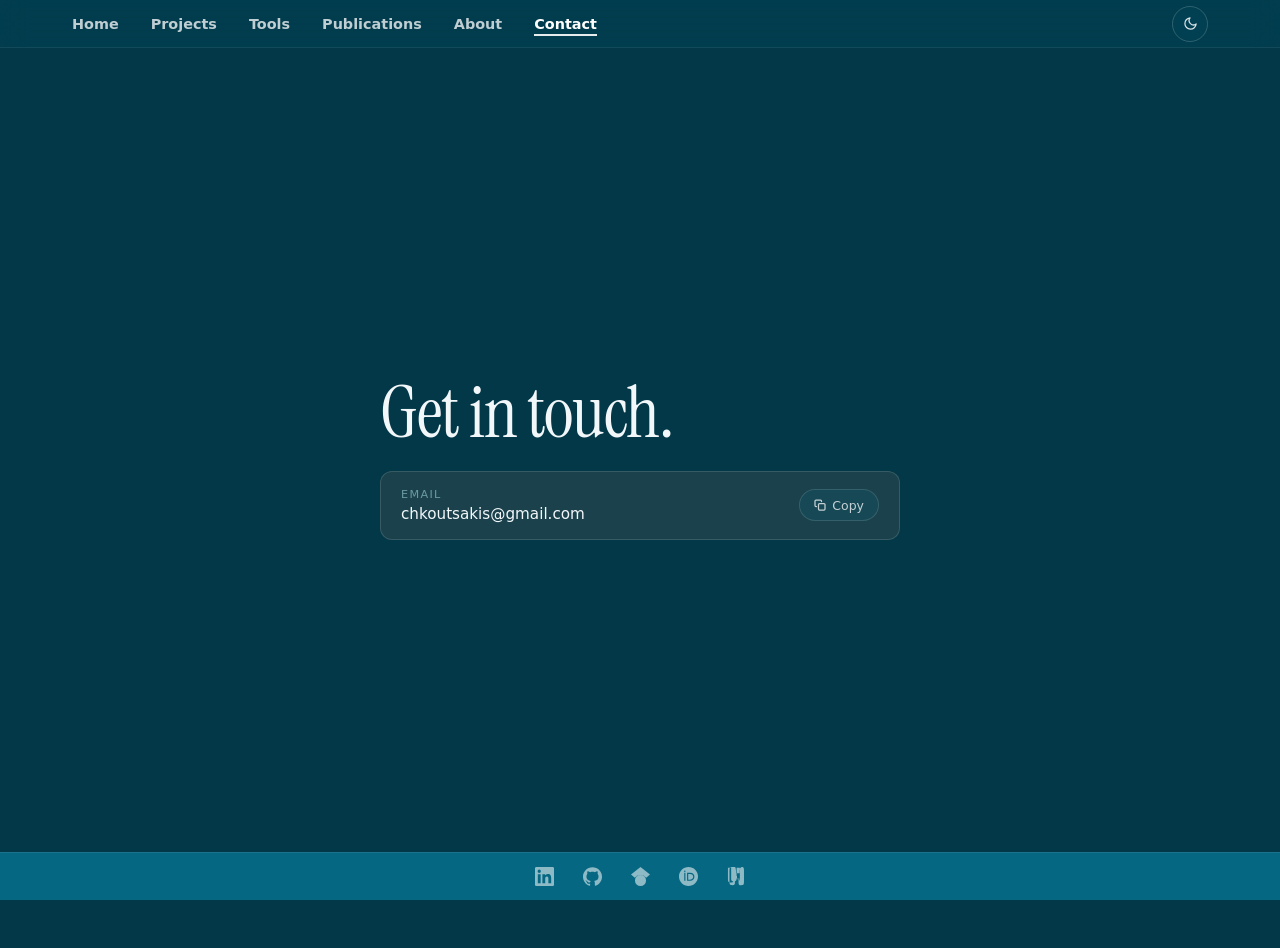
==== contact.html @ a2f05285 "Create contact.html" ====
<!DOCTYPE html>
<html lang="en">
<head>
  <meta charset="UTF-8" />
  <meta name="viewport" content="width=device-width, initial-scale=1.0" />
  <title>Contact — [Your Name]</title>
  <meta name="description" content="Get in touch." />
 
  <!-- Flash prevention -->
  <script>
    (function () {
      try {
        var t = localStorage.getItem('theme');
        if (t) document.documentElement.setAttribute('data-theme', t);
      } catch (e) {}
    })();
  </script>
 
  <link rel="preconnect" href="https://fonts.googleapis.com" />
  <link rel="preconnect" href="https://fonts.gstatic.com" crossorigin />
  <link href="https://fonts.googleapis.com/css2?family=Instrument+Serif:ital@0;1&display=swap" rel="stylesheet" />
  <link rel="stylesheet" href="style.css" />
 
  <style>
    /* ── Contact page-specific styles ── */
    .contact-main {
      flex: 1;
      display: flex;
      align-items: center;
      justify-content: center;
      padding: calc(var(--bar) + 5rem) 2rem calc(var(--bar) + env(safe-area-inset-bottom) + 4rem);
      min-height: 100dvh;
    }
 
    .contact-wrap {
      max-width: 520px;
      width: 100%;
    }
 
    .contact-heading {
      font-size: clamp(3rem, 7vw, 4.5rem);
      margin-top: 0.75rem;
      margin-bottom: 1.25rem;
    }
 
    .contact-tagline {
      font-size: 1.05rem;
      color: var(--text-2);
      line-height: 1.7;
      max-width: 38ch;
      margin-bottom: 2.75rem;
    }
 
    /* Email block */
    .email-block {
      display: flex;
      align-items: center;
      gap: 1rem;
      padding: 1rem 1.25rem;
      border: 1px solid var(--line-strong);
      border-radius: var(--radius-xl);
      background: var(--glass);
      backdrop-filter: blur(8px);
      -webkit-backdrop-filter: blur(8px);
      margin-bottom: 0.75rem;
      transition: border-color 0.2s;
    }
    .email-block:hover { border-color: rgba(5,103,130,0.5); }
 
    .email-text { flex: 1; min-width: 0; }
    .email-label {
      font-family: var(--font-sans);
      font-size: 0.7rem;
      letter-spacing: 0.12em;
      text-transform: uppercase;
      color: var(--text-3);
      margin-bottom: 0.2rem;
    }
    .email-address {
      font-family: var(--font-sans);
      font-size: 0.95rem;
      color: var(--fg);
      overflow: hidden;
      text-overflow: ellipsis;
      white-space: nowrap;
    }
 
    .copy-btn {
      flex-shrink: 0;
      display: inline-flex;
      align-items: center;
      gap: 0.4rem;
      height: 2rem;
      padding: 0 0.875rem;
      border-radius: 9999px;
      border: 1px solid var(--line-strong);
      background: rgba(5,103,130,0.18);
      color: rgba(255,255,255,0.75);
      font-family: var(--font-sans);
      font-size: 0.78rem;
      font-weight: 500;
      cursor: pointer;
      transition: background 0.2s, border-color 0.2s, color 0.2s, transform 0.15s;
      white-space: nowrap;
    }
    .copy-btn:hover {
      background: rgba(5,103,130,0.45);
      border-color: rgba(255,255,255,0.35);
      color: #fff;
    }
    .copy-btn:active { transform: scale(0.95); }
    .copy-btn.copied {
      background: rgba(34,197,94,0.18);
      border-color: rgba(34,197,94,0.45);
      color: #4ade80;
    }
    [data-theme="light"] .copy-btn {
      background: rgba(255,255,255,0.55);
      border-color: rgba(5,103,130,0.25);
      color: rgba(13,36,40,0.8);
    }
    [data-theme="light"] .copy-btn:hover {
      background: rgba(255,255,255,0.85);
      border-color: rgba(5,103,130,0.5);
      color: #0d2428;
    }
    [data-theme="light"] .copy-btn.copied {
      background: rgba(34,197,94,0.1);
      border-color: rgba(34,197,94,0.4);
      color: #16a34a;
    }
 
    .contact-note {
      margin-top: 2rem;
      font-size: 0.82rem;
      color: var(--text-3);
      font-style: italic;
    }
 
    /* Fade-up animation */
    .fade-up {
      opacity: 0;
      transform: translateY(14px);
      transition: opacity 0.5s var(--ease-out), transform 0.5s var(--ease-out);
    }
    .fade-up.visible { opacity: 1; transform: translateY(0); }
    .fade-up:nth-child(1) { transition-delay: 0.05s; }
    .fade-up:nth-child(2) { transition-delay: 0.12s; }
    .fade-up:nth-child(3) { transition-delay: 0.19s; }
    .fade-up:nth-child(4) { transition-delay: 0.26s; }
    .fade-up:nth-child(5) { transition-delay: 0.33s; }
    .fade-up:nth-child(6) { transition-delay: 0.4s; }
 
    @media (max-width: 540px) {
      .contact-main { padding: calc(var(--bar) + 3.5rem) 1.25rem calc(var(--bar) + env(safe-area-inset-bottom) + 3rem); }
    }
  </style>
</head>
<body>
 
  <!-- ── NAV ── -->
  <nav class="navbar" role="navigation" aria-label="Main navigation">
    <div class="navbar-inner">
      <button class="menu-btn nav-pill" id="menu-btn" aria-label="Open menu" aria-expanded="false" aria-controls="mobile-menu">
        <span class="bar"></span>
        <span class="bar"></span>
        <span class="bar"></span>
      </button>
 
      <ul class="navbar-links" role="list">
        <li><a href="index.html">Home</a></li>
        <li><a href="index.html#projects">Projects</a></li>
        <li><a href="index.html#tools">Tools</a></li>
        <li><a href="index.html#publications">Publications</a></li>
        <li><a href="about.html">About</a></li>
        <li><a href="contact.html" class="active">Contact</a></li>
      </ul>
 
      <div class="nav-controls">
        <button class="theme-btn nav-pill" id="theme-btn" aria-label="Toggle theme">
          <span class="theme-icon-wrap" aria-hidden="true">
            <svg class="icon-moon" width="15" height="15" viewBox="0 0 24 24" fill="none" stroke="currentColor" stroke-width="2" stroke-linecap="round" stroke-linejoin="round"><path d="M21 12.79A9 9 0 1 1 11.21 3 7 7 0 0 0 21 12.79z"/></svg>
            <svg class="icon-sun" width="15" height="15" viewBox="0 0 24 24" fill="none" stroke="currentColor" stroke-width="2" stroke-linecap="round" stroke-linejoin="round"><circle cx="12" cy="12" r="5"/><line x1="12" y1="1" x2="12" y2="3"/><line x1="12" y1="21" x2="12" y2="23"/><line x1="4.22" y1="4.22" x2="5.64" y2="5.64"/><line x1="18.36" y1="18.36" x2="19.78" y2="19.78"/><line x1="1" y1="12" x2="3" y2="12"/><line x1="21" y1="12" x2="23" y2="12"/><line x1="4.22" y1="19.78" x2="5.64" y2="18.36"/><line x1="18.36" y1="5.64" x2="19.78" y2="4.22"/></svg>
          </span>
        </button>
      </div>
    </div>
  </nav>
 
  <!-- ── MOBILE DRAWER ── -->
  <div class="mobile-menu" id="mobile-menu" role="dialog" aria-modal="true">
    <a href="index.html">Home</a>
    <a href="index.html#projects">Projects</a>
    <a href="index.html#tools">Tools</a>
    <a href="index.html#publications">Publications</a>
    <a href="about.html">About</a>
    <a href="contact.html" class="active">Contact</a>
  </div>
 
  <!-- ── MAIN ── -->
  <main class="contact-main">
    <div class="contact-wrap">
 
         <h1 class="display-serif contact-heading fade-up">Get in touch.</h1>
 
  
      <!-- Email -->
      <div class="email-block fade-up">
        <div class="email-text">
          <p class="email-label">Email</p>
          <p class="email-address" id="email-display">—</p>
        </div>
        <button class="copy-btn" id="copy-btn" aria-label="Copy email address">
          <svg width="12" height="12" viewBox="0 0 24 24" fill="none" stroke="currentColor" stroke-width="2.5" stroke-linecap="round" stroke-linejoin="round" aria-hidden="true"><rect x="9" y="9" width="13" height="13" rx="2"/><path d="M5 15H4a2 2 0 0 1-2-2V4a2 2 0 0 1 2-2h9a2 2 0 0 1 2 2v1"/></svg>
          <span id="copy-label">Copy</span>
        </button>
      </div>
 
    </div>
  </main>
 
  <!-- ── FOOTER ── -->
  <footer class="footer" role="contentinfo">
    <div class="footer-inner">
      <!-- LinkedIn -->
      <a class="footer-icon" href="https://linkedin.com/in/ckoutsakis" target="_blank" rel="noopener noreferrer" aria-label="LinkedIn">
        <svg viewBox="0 0 24 24" fill="currentColor"><path d="M20.447 20.452h-3.554v-5.569c0-1.328-.027-3.037-1.852-3.037-1.853 0-2.136 1.445-2.136 2.939v5.667H9.351V9h3.414v1.561h.046c.477-.9 1.637-1.85 3.37-1.85 3.601 0 4.267 2.37 4.267 5.455v6.286zM5.337 7.433a2.062 2.062 0 0 1-2.063-2.065 2.064 2.064 0 1 1 2.063 2.065zm1.782 13.019H3.555V9h3.564v11.452zM22.225 0H1.771C.792 0 0 .774 0 1.729v20.542C0 23.227.792 24 1.771 24h20.451C23.2 24 24 23.227 24 22.271V1.729C24 .774 23.2 0 22.222 0h.003z"/></svg>
      </a>
      <!-- GitHub -->
      <a class="footer-icon" href="https://github.com/ck-bio" target="_blank" rel="noopener noreferrer" aria-label="GitHub">
        <svg viewBox="0 0 24 24" fill="currentColor"><path d="M12 .297c-6.63 0-12 5.373-12 12 0 5.303 3.438 9.8 8.205 11.385.6.113.82-.258.82-.577 0-.285-.01-1.04-.015-2.04-3.338.724-4.042-1.61-4.042-1.61-.546-1.387-1.333-1.756-1.333-1.756-1.089-.745.084-.729.084-.729 1.205.084 1.838 1.236 1.838 1.236 1.07 1.835 2.809 1.305 3.495.998.108-.776.417-1.305.76-1.605-2.665-.3-5.466-1.332-5.466-5.93 0-1.31.465-2.38 1.235-3.22-.135-.303-.54-1.523.105-3.176 0 0 1.005-.322 3.3 1.23.96-.267 1.98-.399 3-.405 1.02.006 2.04.138 3 .405 2.28-1.552 3.285-1.23 3.285-1.23.645 1.653.24 2.873.12 3.176.765.84 1.23 1.91 1.23 3.22 0 4.61-2.805 5.625-5.475 5.92.42.36.81 1.096.81 2.22 0 1.606-.015 2.896-.015 3.286 0 .315.21.69.825.57C20.565 22.092 24 17.592 24 12.297c0-6.627-5.373-12-12-12"/></svg>
      </a>
      <!-- Google Scholar -->
      <a class="footer-icon" href="https://scholar.google.com/citations?user=hE_3P08AAAAJ" target="_blank" rel="noopener noreferrer" aria-label="Google Scholar">
        <svg viewBox="0 0 24 24" fill="currentColor"><path d="M12 24a7 7 0 1 1 0-14 7 7 0 0 1 0 14zm0-24L0 9.5l4.838 3.94A8 8 0 0 1 12 10a8 8 0 0 1 7.162 3.44L24 9.5z"/></svg>
      </a>
      <!-- ORCID -->
      <a class="footer-icon" href="https://orcid.org/0000-0001-8705-7867" target="_blank" rel="noopener noreferrer" aria-label="ORCID">
        <svg viewBox="0 0 24 24" fill="currentColor"><path d="M12 0C5.372 0 0 5.372 0 12s5.372 12 12 12 12-5.372 12-12S18.628 0 12 0zM7.369 4.378c.525 0 .947.431.947.947s-.422.947-.947.947a.95.95 0 0 1-.947-.947c0-.525.422-.947.947-.947zm-.722 3.038h1.444v10.041H6.647V7.416zm3.562 0h3.9c3.712 0 5.344 2.653 5.344 5.025 0 2.578-2.016 5.016-5.325 5.016h-3.919V7.416zm1.444 1.303v7.444h2.297c3.272 0 4.022-2.484 4.022-3.722 0-2.016-1.284-3.722-4.097-3.722h-2.222z"/></svg>
      </a>
      <!-- ResearchGate -->
      <a class="footer-icon" href="https://www.researchgate.net/profile/Christos_Koutsakis" target="_blank" rel="noopener noreferrer" aria-label="ResearchGate">
        <svg viewBox="0 0 24 24" fill="currentColor"><path d="M19.586 0c-.818 0-1.508.19-2.073.565-.563.377-.97.936-1.213 1.68a12.1 12.1 0 0 0-.368 3.13v2.494h-4.562v-2.57c0-1.502-.13-2.637-.393-3.403C10.708.573 10.25.194 9.65.065 9.05-.065 8.267 0 7.3 0 6.377 0 5.596.072 4.957.218c-.638.146-1.098.52-1.38 1.122-.283.6-.424 1.57-.424 2.913v14.588c0 1.322.14 2.27.424 2.844.283.573.742.944 1.38 1.113.637.168 1.418.222 2.343.16.926-.06 1.61-.31 2.054-.752.443-.44.67-1.124.67-2.052v-5.623h4.562v5.697c0 .928.224 1.613.666 2.054.443.44 1.128.69 2.054.752.926.06 1.707.007 2.343-.16.637-.17 1.097-.54 1.38-1.113.283-.573.424-1.52.424-2.844V4.253c0-1.343-.14-2.313-.424-2.913C20.682.538 20.222.164 19.586 0zm-4.24 14.16c-.926.06-1.61.31-2.054.752-.443.44-.666 1.124-.666 2.052v-5.697h-4.562v5.623c0 .928-.227 1.613-.67 2.052-.444.443-1.128.693-2.054.752-.926.06-1.706.008-2.343-.16-.638-.17-1.097-.54-1.38-1.113C1.33 17.847 1.19 16.9 1.19 15.578V.99h4.08v14.234c0 .928.224 1.613.666 2.054.443.44 1.128.69 2.054.752.926.06 1.707.007 2.343-.16.637-.17 1.097-.54 1.38-1.113.283-.573.424-1.52.424-2.844V.99h4.08v14.234c0 .928-.224 1.613-.666 2.054z"/></svg>
        </a>
    </div>
  </footer>
 
  <!-- scroll-to-top (not visible on a short page but keeps parity with index.html) -->
  <button class="scroll-top" id="scroll-to-top" aria-label="Back to top">
    <svg width="16" height="16" viewBox="0 0 24 24" fill="none" stroke="currentColor" stroke-width="2.5" stroke-linecap="round" stroke-linejoin="round"><polyline points="18 15 12 9 6 15"/></svg>
  </button>
 
  <script src="main.js"></script>
  <script>
    /* ── Email obfuscation + copy ──
       ROT13-encoded parts, assembled at runtime. Crawlers get nothing useful.
       To encode your own address: https://rot13.com
       Replace the three _r values below with ROT13 of each part of your email.
       Example: 'dave.smith' → 'qnir.fzvgu', 'gmail' → 'tznvy', 'com' → 'pbz'        */
    const _rot = s => s.replace(/[a-zA-Z]/g, c =>
      String.fromCharCode(c.charCodeAt(0) + (c.toLowerCase() < 'n' ? 13 : -13)));
    const _u = 'puxbhgfnxvf'; 
    const _d = 'tznvy';      
    const _t = 'pbz';        
    const email = `${_rot(_u)}@${_rot(_d)}.${_rot(_t)}`;
    document.getElementById('email-display').textContent = email;
 
    const copyBtn   = document.getElementById('copy-btn');
    const copyLabel = document.getElementById('copy-label');
    copyBtn.addEventListener('click', async () => {
      try {
        await navigator.clipboard.writeText(email);
      } catch {
        const ta = document.createElement('textarea');
        ta.value = email; ta.style.cssText = 'position:fixed;opacity:0';
        document.body.appendChild(ta); ta.select();
        document.execCommand('copy'); document.body.removeChild(ta);
      }
      copyBtn.classList.add('copied');
      copyLabel.textContent = 'Copied!';
      setTimeout(() => { copyBtn.classList.remove('copied'); copyLabel.textContent = 'Copy'; }, 2000);
    });
 
    /* ── Fade-up observer ── */
    const observer = new IntersectionObserver(entries => {
      entries.forEach(e => { if (e.isIntersecting) { e.target.classList.add('visible'); observer.unobserve(e.target); } });
    }, { threshold: 0.1, rootMargin: '0px 0px -20px 0px' });
    document.querySelectorAll('.fade-up').forEach(el => observer.observe(el));
  </script>
</body>
</html>
---- style.css ----
/* ── DARK THEME (default) ── */
:root, [data-theme="dark"] {
  --font-serif: 'Instrument Serif', 'Newsreader', Georgia, serif;
  --font-mono:  'JetBrains Mono', monospace;
  --font-sans:  'Inter', system-ui, sans-serif;
  --bg:          #023847;
  --surface:     #0e4352;
  --brand:       #056782;
  --accent:      #056782;
  --text-2:      #a8c8d0;
  --text-3:      #6a9aa4;
  --fg:          #f2f7fa;
  --line:        rgba(140,168,172,0.15);
  --line-strong: rgba(140,168,172,0.25);
  --glass:       rgba(45,74,80,0.6);
  --hero-overlay-h: rgba(25,43,47,0.95);
  --hero-overlay-m: rgba(25,43,47,0.7);
  --hero-overlay-t: rgba(25,43,47,0.2);
  --hero-overlay-mob-t: rgba(25,43,47,0.88);
  --hero-overlay-mob-m: rgba(25,43,47,0.55);
  --outline-hover-bg: rgba(45,74,80,0.9);
  --radius-md:  0.375rem;
  --radius-xl:  0.75rem;
  --radius-3xl: 1.5rem;
  --ease-out:   cubic-bezier(0, 0, 0.2, 1);
  --max-w:      1200px;
  --bar:        3rem;
}

/* ── LIGHT THEME ── */
[data-theme="light"] {
  --bg:          #f0f7f9;
  --surface:     #dceef2;
  --text-2:      #2d5a62;
  --text-3:      #4a8090;
  --fg:          #0d2428;
  --line:        rgba(5,103,130,0.12);
  --line-strong: rgba(5,103,130,0.22);
  --glass:       rgba(220,238,242,0.7);
  --hero-overlay-h: rgba(240,247,249,0.92);
  --hero-overlay-m: rgba(240,247,249,0.65);
  --hero-overlay-t: rgba(240,247,249,0.15);
  --hero-overlay-mob-t: rgba(240,247,249,0.88);
  --hero-overlay-mob-m: rgba(240,247,249,0.55);
  --outline-hover-bg: rgba(220,238,242,0.9);
}

*, *::before, *::after { box-sizing: border-box; margin: 0; padding: 0; border: 0; }
html { font-size: 16px; -webkit-font-smoothing: antialiased; scroll-behavior: smooth; }
body {
  font-family: var(--font-sans); font-weight: 400;
  background: var(--bg); color: var(--fg);
  min-height: 100vh; display: flex; flex-direction: column;
  padding-bottom: calc(var(--bar) + env(safe-area-inset-bottom));
  transition: background 0.3s, color 0.3s;
}
a { color: inherit; text-decoration: none; }
img { display: block; max-width: 100%; height: auto; }
ul { list-style: none; }

.display-serif { font-family: var(--font-serif); font-optical-sizing: auto; letter-spacing: -0.02em; font-weight: 400; line-height: 1.04; }
.display-serif em { color: var(--accent); font-style: italic; }

.eyebrow { font-family: var(--font-sans); letter-spacing: 0.22em; text-transform: uppercase; color: var(--brand); font-size: 11px; font-weight: 600; }

/* ── NAV ── */
.navbar {
  position: fixed; top: 0; left: 0; right: 0; z-index: 50;
  height: var(--bar);
  background: rgba(5,103,130,0.12);
  backdrop-filter: blur(12px); -webkit-backdrop-filter: blur(12px);
  border-bottom: 1px solid rgba(255,255,255,0.07);
  transition: background 0.3s;
}
[data-theme="light"] .navbar {
  background: rgba(240,247,249,0.65);
  border-bottom-color: rgba(5,103,130,0.1);
}    [data-theme="light"] .navbar .navbar-links a { color: rgba(13,36,40,0.7); }
[data-theme="light"] .navbar .navbar-links a:hover { color: #0d2428; }
[data-theme="light"] .navbar .navbar-links a.active { color: #0d2428; }
[data-theme="light"] .navbar .navbar-links a::after { background: #0d2428; }
.navbar-inner {
  max-width: var(--max-w); margin: 0 auto; height: 100%;
  display: flex; align-items: center; justify-content: space-between; padding: 0 2rem;
}
.navbar-links { display: flex; align-items: center; gap: 2rem; }
.navbar-links a {
  font-size: 0.9rem; font-weight: 600; color: rgba(255,255,255,0.75);
  transition: color 0.2s; position: relative;
}
.navbar-links a::after {
  content: ''; position: absolute; bottom: -4px; left: 0;
  height: 2px; width: 0; background: rgba(255,255,255,0.9); transition: width 0.3s;
}
.navbar-links a:hover { color: #fff; }
.navbar-links a:hover::after { width: 100%; }
.navbar-links a.active { color: #fff; }
.navbar-links a.active::after { width: 100%; }

/* ── NAV CONTROLS ── */
.nav-controls { display: flex; align-items: center; gap: 0.5rem; }

/* shared pill style — always visible over any bg */
.nav-pill {
  display: flex; align-items: center; justify-content: center;
  width: 2.25rem; height: 2.25rem; border-radius: 9999px; cursor: pointer;
  background: rgba(5,103,130,0.18); backdrop-filter: blur(8px); -webkit-backdrop-filter: blur(8px);
  border: 1px solid rgba(255,255,255,0.18); color: rgba(255,255,255,0.85);
  transition: background 0.2s, border-color 0.2s, color 0.2s;
}
.nav-pill:hover { background: rgba(5,103,130,0.45); border-color: rgba(255,255,255,0.4); color: #fff; }
[data-theme="light"] .nav-pill {
  background: rgba(255,255,255,0.55); border-color: rgba(5,103,130,0.25); color: rgba(13,36,40,0.8);
}
[data-theme="light"] .nav-pill:hover { background: rgba(255,255,255,0.85); border-color: rgba(5,103,130,0.5); color: #0d2428; }

.theme-btn { background: none; }

/* animated sun/moon swap */
.theme-icon-wrap {
  position: relative; width: 15px; height: 15px;
}
.icon-moon, .icon-sun {
  position: absolute; top: 0; left: 0;
  transition: opacity 0.3s, transform 0.4s var(--ease-out);
}
.icon-moon { opacity: 1; transform: rotate(0deg) scale(1); }
.icon-sun  { opacity: 0; transform: rotate(-90deg) scale(0.6); }
[data-theme="light"] .icon-moon { opacity: 0; transform: rotate(90deg) scale(0.6); }
[data-theme="light"] .icon-sun  { opacity: 1; transform: rotate(0deg) scale(1); }

/* ── HAMBURGER BUTTON ── */
.menu-btn {
  display: none; flex-direction: column; justify-content: center;
  gap: 0; background: none; cursor: pointer; padding: 0;
  width: 2.25rem; height: 2.25rem;
}
.bar {
  display: block; width: 16px; height: 1.5px;
  background: currentColor; border-radius: 2px;
  transition: transform 0.3s var(--ease-out), opacity 0.2s, width 0.3s var(--ease-out);
  transform-origin: center;
  margin: 2.5px auto;
}
/* open state: top bar rotates to \, bottom bar rotates to /, middle fades */
.menu-btn.open .bar:nth-child(1) { transform: translateY(6.5px) rotate(45deg); }
.menu-btn.open .bar:nth-child(2) { opacity: 0; width: 0; }
.menu-btn.open .bar:nth-child(3) { transform: translateY(-6.5px) rotate(-45deg); }

/* ── MOBILE DRAWER ── */
.mobile-menu {
  position: fixed; top: var(--bar); left: 0; right: 0;
  bottom: calc(var(--bar) + env(safe-area-inset-bottom));
  z-index: 48; background: var(--brand);
  display: flex; flex-direction: column; align-items: center; justify-content: center; gap: 2.5rem;
  opacity: 0; pointer-events: none; transform: translateX(100%);
  transition: opacity 0.3s var(--ease-out), transform 0.3s var(--ease-out);
}
.mobile-menu.open { opacity: 1; pointer-events: auto; transform: translateX(0); }
.mobile-menu a { font-size: 1.75rem; font-weight: 600; color: rgba(255,255,255,0.7); transition: color 0.2s; }
.mobile-menu a:hover, .mobile-menu a.active { color: #fff; }

/* ── HERO ── */
.hero {
  position: relative; overflow: hidden;
  min-height: 100dvh; display: flex; flex-direction: column;
}
.hero-bg { position: absolute; inset: 0; z-index: 0; }
.hero-bg img {
  width: 100%; height: 100%; object-fit: cover; object-position: center right;
  will-change: transform; transform: translateZ(0);
}
.hero-overlay {
  position: absolute; inset: 0;
  background: linear-gradient(to right, var(--hero-overlay-h) 0%, var(--hero-overlay-m) 50%, var(--hero-overlay-t) 100%);
}
.hero-content {
  position: relative; z-index: 10;
  max-width: var(--max-w); margin: 0 auto; width: 100%;
  padding: 8rem 2rem 5rem; flex: 1;
  display: flex; align-items: center;
}
.hero-text { max-width: 42rem; display: flex; flex-direction: column; gap: 1.5rem; }
.hero-pill {
  display: inline-flex; align-items: center; gap: 0.5rem;
  align-self: flex-start;
  border: 1px solid var(--line-strong); border-radius: 9999px;
  padding: 0.25rem 0.75rem; font-size: 0.75rem; font-weight: 500; color: var(--text-3);
}
.hero-h1 { font-size: clamp(3rem, 7vw, 4.5rem); }
.hero-tagline { font-size: 1.125rem; color: var(--text-2); line-height: 1.65; max-width: 36rem; }
.hero-ctas { display: flex; flex-wrap: wrap; gap: 0.75rem; }
.btn {
  display: inline-flex; align-items: center; justify-content: center; gap: 0.5rem;
  font-family: var(--font-sans); font-weight: 500; white-space: nowrap; cursor: pointer;
  transition: background-color 0.2s, border-color 0.2s, color 0.2s; text-decoration: none;
}
.btn-default { background: var(--accent); color: #fff; border-radius: var(--radius-xl); height: 3rem; padding: 0 1.5rem; font-size: 1rem; }
.btn-default:hover { background: #044f65; }
.btn-outline { border: 1px solid var(--line-strong); color: var(--text-3); background: transparent; border-radius: var(--radius-xl); height: 3rem; padding: 0 1.5rem; font-size: 1rem; }
.btn-outline:hover { border-color: var(--brand); color: var(--text-3); }
.btn-ghost { color: var(--fg); background: transparent; padding: 0; font-size: 0.875rem; font-weight: 600; height: 2.25rem; }
.btn-ghost:hover { color: var(--accent); }
.btn-ghost svg { transition: transform 0.2s; }
.btn-ghost:hover svg { transform: translateX(3px); }

/* ── GLASS CARD ── */
.glass-card { background: var(--glass); border: 1px solid var(--line); border-radius: var(--radius-3xl); backdrop-filter: blur(8px); -webkit-backdrop-filter: blur(8px); transition: border-color 0.25s, box-shadow 0.25s; }
.glass-card:hover { border-color: rgba(5,103,130,0.5); box-shadow: 0 0 0 1px rgba(5,103,130,0.15), inset 0 0 20px rgba(5,103,130,0.04); }

/* ── SECTIONS ── */
.section { padding: 5rem 0; }
.section-inner { max-width: var(--max-w); margin: 0 auto; padding: 0 2rem; }
.section-label { display: flex; align-items: baseline; justify-content: space-between; margin-bottom: 3rem; }
.section-label h2 { font-family: var(--font-serif); font-size: clamp(2rem, 4vw, 2.75rem); font-weight: 400; letter-spacing: -0.02em; line-height: 1.1; margin-top: 0.4rem; }
.eyebrow-lg { font-family: var(--font-sans); letter-spacing: 0.18em; text-transform: uppercase; color: var(--brand); font-size: 0.85rem; font-weight: 700; }

/* ── ABOUT ── */
.about-grid { display: grid; grid-template-columns: 1fr auto; gap: 4rem; align-items: center; }
.about-text p { font-size: 1.05rem; line-height: 1.75; color: var(--text-2); max-width: 52ch; }
.portrait-ring {
  width: 11rem; height: 11rem; flex-shrink: 0;
  border-radius: 50%; border: 1px solid var(--line-strong);
  background: var(--surface); padding: 0.5rem; overflow: hidden;
}
.portrait-ring img { width: 100%; height: 100%; object-fit: cover; border-radius: 50%; }
.portrait-placeholder {
  width: 100%; height: 100%; border-radius: 50%;
  background: linear-gradient(135deg, var(--surface) 0%, var(--brand) 100%);
  display: flex; align-items: center; justify-content: center;
  font-family: var(--font-mono); font-size: 0.6rem; color: var(--text-3);
  letter-spacing: 0.1em; text-align: center; padding: 1rem;
}

/* ── TOOLS CARDS ── */
.section-dark { background: #0f1e21; transition: background 0.3s; }
[data-theme="light"] .section-dark { background: var(--surface); }
.interests-grid {
  display: grid; grid-template-columns: 1fr 1fr;
  border: 1px solid var(--line); border-radius: var(--radius-3xl); overflow: hidden;
}
.interests-grid--5 { grid-template-columns: repeat(3, 1fr); }
.interests-grid--5 .interest-card:nth-child(3) { border-right: none; }
.interests-grid--5 .interest-card:nth-child(3), .interests-grid--5 .interest-card:nth-child(4), .interests-grid--5 .interest-card:nth-child(5) { border-bottom: none; }
.interests-grid--5 .interest-card:nth-child(4) { border-right: 1px solid var(--line); }
.interests-grid--5 .interest-card:nth-child(4), .interests-grid--5 .interest-card:nth-child(5) { grid-row: 2; }
/* centre the bottom 2 in a 3-col grid */
.interests-grid--5 .interest-card:nth-child(4) { grid-column: 1; }
.interests-grid--5 .interest-card:nth-child(5) { grid-column: 2; border-right: none; }
.interest-card {
  padding: 2.5rem;
  border-right: 1px solid var(--line);
  border-bottom: 1px solid var(--line);
  transition: background 0.2s;
}
.interest-card:nth-child(even) { border-right: none; }
.interest-card:nth-child(3),
.interest-card:nth-child(4) { border-bottom: none; }
.interest-card:hover { background: rgba(5,103,130,0.07); }
.interest-title {
  font-family: var(--font-serif);
  font-size: clamp(1.5rem, 2.5vw, 2rem);
  font-weight: 400; letter-spacing: -0.02em; line-height: 1.1;
  margin-bottom: 1.25rem;
}
.interest-title em { color: var(--accent); font-style: italic; }
.interest-desc { font-size: 0.9rem; color: var(--text-3); line-height: 1.7; max-width: 38ch; }

/* ── PILLARS ── */
.pillars-grid { display: grid; grid-template-columns: repeat(3, 1fr); gap: 1.5rem; }
.pillar-card { display: flex; flex-direction: column; padding: 1.75rem; height: 100%; }
/* ── FOOTER ── */
.footer {
  position: fixed; bottom: 0; left: 0; right: 0; z-index: 49;
  height: var(--bar); padding-bottom: env(safe-area-inset-bottom);
  background: var(--brand); border-top: 1px solid rgba(255,255,255,0.08);
  display: flex; align-items: center; justify-content: center;
}
.footer-inner { display: flex; align-items: center; justify-content: center; gap: 0.25rem; }
.footer-icon {
  display: flex; align-items: center; justify-content: center;
  color: rgba(255,255,255,0.55); min-width: 44px; min-height: 44px;
  border-radius: 8px;
  transition: color 0.2s, background 0.2s, transform 0.2s;
  position: relative;
}
.footer-icon:hover {
  color: #fff;
  transform: scale(1.12);
}
.footer-icon svg { width: 19px; height: 19px; fill: currentColor; }

/* ── SCROLL TOP ── */
.scroll-top {
  position: fixed;
  bottom: calc(var(--bar) + env(safe-area-inset-bottom) + 0.75rem);
  right: 1.25rem; z-index: 50;
  width: 2.5rem; height: 2.5rem; border-radius: 50%;
  background: rgba(5,103,130,0.18); backdrop-filter: blur(8px); -webkit-backdrop-filter: blur(8px);
  border: 1px solid rgba(255,255,255,0.18); color: rgba(255,255,255,0.85);
  display: flex; align-items: center; justify-content: center;
  cursor: pointer; opacity: 0; transform: translateY(1rem); pointer-events: none;
  transition: opacity 0.3s, transform 0.3s, background 0.2s, color 0.2s;
}
.scroll-top.visible { opacity: 1; transform: translateY(0); pointer-events: auto; }
.scroll-top:hover { background: rgba(5,103,130,0.45); border-color: rgba(255,255,255,0.4); color: #fff; }
[data-theme="light"] .scroll-top { background: rgba(255,255,255,0.55); border-color: rgba(5,103,130,0.25); color: rgba(13,36,40,0.8); }
[data-theme="light"] .scroll-top:hover { background: rgba(255,255,255,0.85); border-color: rgba(5,103,130,0.5); color: #0d2428; }

/* ── RESPONSIVE ── */
@media (max-width: 1024px) { .pillars-grid { grid-template-columns: 1fr 1fr; } }
@media (max-width: 768px) {
  .navbar-links { display: none; }
  .navbar-inner { justify-content: space-between; }
  .menu-btn { display: flex; }
  .hero-h1 { font-size: 2.75rem; }
  .hero-content { padding: 6rem 1.25rem 4rem; align-items: flex-end; }
  .hero-overlay { background: linear-gradient(to bottom, var(--hero-overlay-mob-t) 0%, var(--hero-overlay-mob-m) 55%, var(--hero-overlay-mob-t) 100%); }
  .about-grid { grid-template-columns: 1fr; gap: 2rem; }
  .portrait-ring { order: -1; }
  .interests-grid { grid-template-columns: 1fr; }
  .interest-card { border-right: none; }
  .interest-card:nth-child(3) { border-bottom: 1px solid var(--line); }
  .pillars-grid { grid-template-columns: 1fr; }
  .section-inner { padding: 0 1.25rem; }
  .footer-inner { gap: 0; justify-content: space-around; width: 100%; }
  .hero-ctas { flex-direction: column; gap: 0.5rem; }
  .hero-ctas .btn { width: 100%; height: 3.75rem; border-radius: var(--radius-xl); justify-content: center; }
  .interests-grid--5 { grid-template-columns: 1fr; }
  .interests-grid--5 .interest-card { border-right: none !important; border-bottom: 1px solid var(--line) !important; }
  .interests-grid--5 .interest-card:last-child { border-bottom: none !important; }
  .hero { min-height: 85dvh; max-height: 85dvh; }
.hero-bg img { object-position: center top; }
}
@media (max-width: 540px) {
  .navbar-inner { padding: 0 1.25rem; }
  .section { padding: 3.5rem 0; }
}

/* ── PUBLICATIONS LIST ── */
.pub-list { display: flex; flex-direction: column; }
.pub-item {
  padding: 1.75rem 0;
  border-bottom: 1px solid var(--line);
  display: flex;
  flex-direction: column;
  gap: 0.3rem;
  transition: background 0.2s;
}
}
.pub-item:first-child { border-top: 1px solid var(--line); }
.pub-item--muted { opacity: 0.6; }
.pub-item--muted:hover { opacity: 1; }
.pub-meta {
  grid-column: 1 / -1; display: flex; align-items: center; gap: 0.75rem;
  margin-bottom: 0.2rem;
}
.pub-type {
  font-size: 0.7rem; font-weight: 600; letter-spacing: 0.1em; text-transform: uppercase;
  color: var(--brand);
}
.pub-year { font-size: 0.75rem; color: var(--text-3); }
.pub-title {
  font-family: var(--font-sans); font-size: 1rem; font-weight: 500;
  letter-spacing: -0.01em; line-height: 1.4; color: var(--fg);
  grid-column: 1; margin: 0;
}
.pub-title a { color: inherit; transition: color 0.2s; }
.pub-title a:hover { color: var(--accent); }
.pub-authors { font-size: 0.85rem; color: var(--text-2); grid-column: 1; margin: 0; }
.pub-authors strong { color: var(--fg); font-weight: 600; }
.pub-journal { font-size: 0.8rem; color: var(--text-3); grid-column: 1; margin: 0; font-style: italic; }

/* ── CLICKABLE CARDS ── */
.interest-card--link, .pillar-card--link {
  display: block; text-decoration: none; color: inherit; cursor: pointer;
}
.interest-card--link:hover { background: rgba(5,103,130,0.07); }
.pillar-card--link { transition: border-color 0.25s, box-shadow 0.25s; }
.pillar-card--link:hover { border-color: rgba(5,103,130,0.5); box-shadow: 0 0 0 1px rgba(5,103,130,0.15), inset 0 0 20px rgba(5,103,130,0.04); }
/* ── PROJECT CARDS WITH BG IMAGE ── */
.project-card {
  position: relative; overflow: hidden; min-height: 260px;
  display: flex; flex-direction: column; justify-content: flex-end;
  padding: 0; text-decoration: none; color: inherit;
  border-radius: var(--radius-3xl); border: 1px solid var(--line);
  transition: border-color 0.25s, box-shadow 0.25s, transform 0.25s;
}
.project-card:hover {
  border-color: rgba(5,103,130,0.5);
  box-shadow: 0 0 0 1px rgba(5,103,130,0.15), 0 8px 32px rgba(0,0,0,0.25);
  transform: translateY(-2px);
}
.project-card-bg {
  position: absolute; inset: 0;
  background-size: cover; background-position: center;
  background-color: var(--surface);
  transition: transform 0.4s var(--ease-out);
}
.project-card:hover .project-card-bg { transform: scale(1.03); }
.project-card-overlay {
  position: absolute; inset: 0;
  background: linear-gradient(to top, rgba(13,26,28,0.75) 0%, rgba(13,26,28,0.35) 55%, rgba(13,26,28,0.05) 100%);
}
[data-theme="light"] .project-card-overlay {
  background: linear-gradient(to top, rgba(8,20,22,0.68) 0%, rgba(8,20,22,0.28) 55%, rgba(8,20,22,0.05) 100%);
}
.project-card-body {
  position: relative; z-index: 2;
  padding: 1.75rem;
}
.project-card-body h3 {
  font-family: var(--font-serif); font-size: 1.2rem; font-weight: 400;
  letter-spacing: -0.01em; line-height: 1.25; color: #fff; margin-bottom: 0.6rem;
}
.project-card-body p {
  font-size: 0.85rem; color: rgba(255,255,255,0.65); line-height: 1.6; margin: 0;
}

/* ── GITHUB STAR ── */
.github-star-btn {
  position: absolute;
  top: 12px;
  right: 12px;
  display: inline-flex;
  align-items: center;
  gap: 5px;
  padding: 3px 10px;
  border: 1px solid color-mix(in srgb, currentColor 25%, transparent);
  border-radius: 6px;
  font-size: 0.78rem;
  color: inherit;
  text-decoration: none;
  background: transparent;
}

.github-star-btn:hover {
  background: color-mix(in srgb, currentColor 8%, transparent);
}
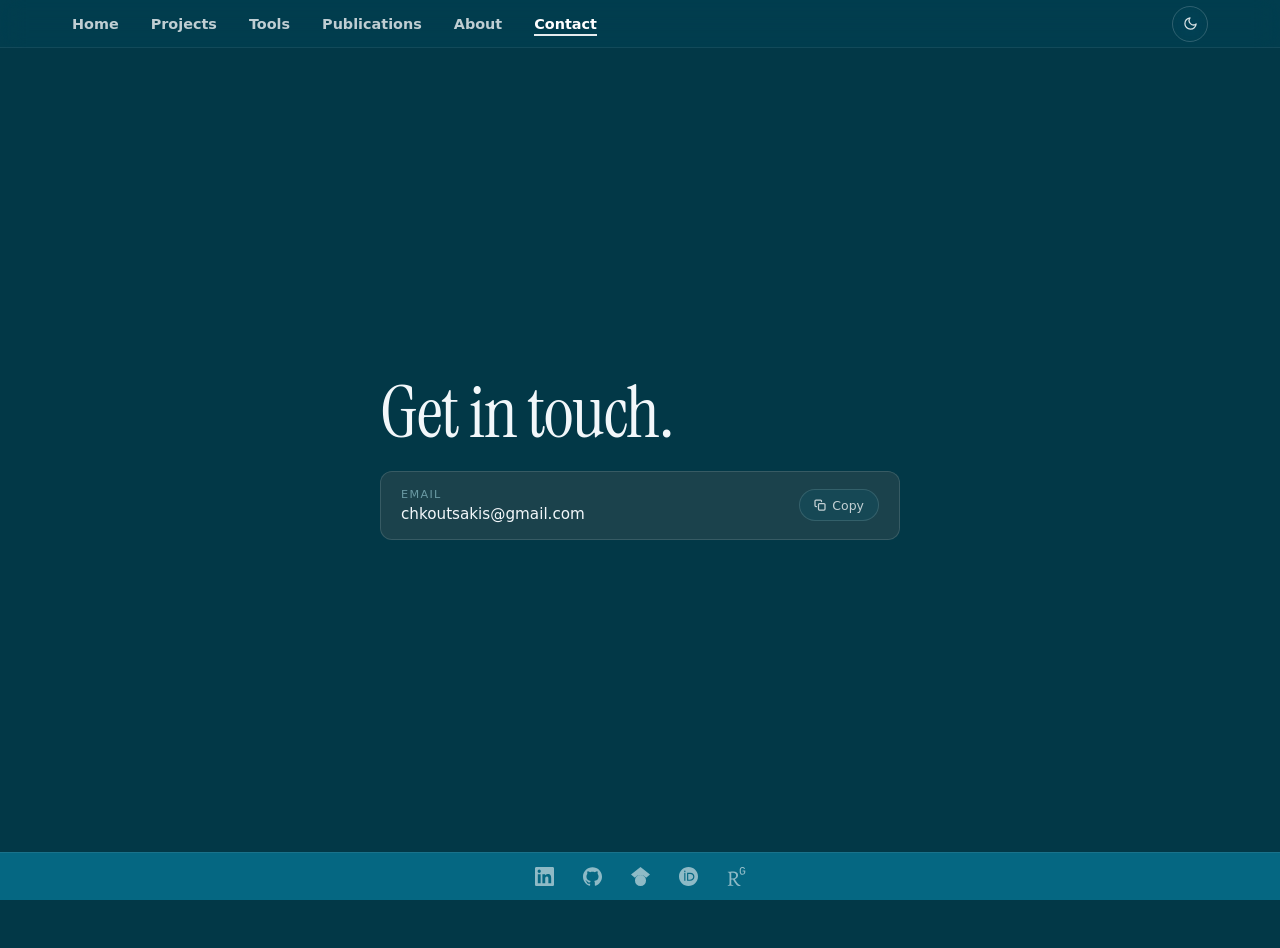
==== commit 2529f82d: "Update contact.html" ====
--- a/contact.html
+++ b/contact.html
@@ -6,15 +6,14 @@
   <title>Contact — [Your Name]</title>
   <meta name="description" content="Get in touch." />
  
-  <!-- Flash prevention -->
-  <script>
-    (function () {
-      try {
-        var t = localStorage.getItem('theme');
-        if (t) document.documentElement.setAttribute('data-theme', t);
-      } catch (e) {}
-    })();
-  </script>
+ <script>
+  (function () {
+    try {
+      var t = localStorage.getItem('theme') || 'dark';
+      document.documentElement.setAttribute('data-theme', t);
+    } catch (e) { document.documentElement.setAttribute('data-theme', 'dark'); }
+  })();
+</script>
  
   <link rel="preconnect" href="https://fonts.googleapis.com" />
   <link rel="preconnect" href="https://fonts.gstatic.com" crossorigin />
@@ -239,9 +238,8 @@
         <svg viewBox="0 0 24 24" fill="currentColor"><path d="M12 0C5.372 0 0 5.372 0 12s5.372 12 12 12 12-5.372 12-12S18.628 0 12 0zM7.369 4.378c.525 0 .947.431.947.947s-.422.947-.947.947a.95.95 0 0 1-.947-.947c0-.525.422-.947.947-.947zm-.722 3.038h1.444v10.041H6.647V7.416zm3.562 0h3.9c3.712 0 5.344 2.653 5.344 5.025 0 2.578-2.016 5.016-5.325 5.016h-3.919V7.416zm1.444 1.303v7.444h2.297c3.272 0 4.022-2.484 4.022-3.722 0-2.016-1.284-3.722-4.097-3.722h-2.222z"/></svg>
       </a>
       <!-- ResearchGate -->
-      <a class="footer-icon" href="https://www.researchgate.net/profile/Christos_Koutsakis" target="_blank" rel="noopener noreferrer" aria-label="ResearchGate">
-        <svg viewBox="0 0 24 24" fill="currentColor"><path d="M19.586 0c-.818 0-1.508.19-2.073.565-.563.377-.97.936-1.213 1.68a12.1 12.1 0 0 0-.368 3.13v2.494h-4.562v-2.57c0-1.502-.13-2.637-.393-3.403C10.708.573 10.25.194 9.65.065 9.05-.065 8.267 0 7.3 0 6.377 0 5.596.072 4.957.218c-.638.146-1.098.52-1.38 1.122-.283.6-.424 1.57-.424 2.913v14.588c0 1.322.14 2.27.424 2.844.283.573.742.944 1.38 1.113.637.168 1.418.222 2.343.16.926-.06 1.61-.31 2.054-.752.443-.44.67-1.124.67-2.052v-5.623h4.562v5.697c0 .928.224 1.613.666 2.054.443.44 1.128.69 2.054.752.926.06 1.707.007 2.343-.16.637-.17 1.097-.54 1.38-1.113.283-.573.424-1.52.424-2.844V4.253c0-1.343-.14-2.313-.424-2.913C20.682.538 20.222.164 19.586 0zm-4.24 14.16c-.926.06-1.61.31-2.054.752-.443.44-.666 1.124-.666 2.052v-5.697h-4.562v5.623c0 .928-.227 1.613-.67 2.052-.444.443-1.128.693-2.054.752-.926.06-1.706.008-2.343-.16-.638-.17-1.097-.54-1.38-1.113C1.33 17.847 1.19 16.9 1.19 15.578V.99h4.08v14.234c0 .928.224 1.613.666 2.054.443.44 1.128.69 2.054.752.926.06 1.707.007 2.343-.16.637-.17 1.097-.54 1.38-1.113.283-.573.424-1.52.424-2.844V.99h4.08v14.234c0 .928-.224 1.613-.666 2.054z"/></svg>
-        </a>
+      <a href="https://www.researchgate.net/profile/Christos_Koutsakis" target="_blank" rel="noopener noreferrer" class="footer-icon" aria-label="ResearchGate"><svg viewBox="0 0 24 24" fill="currentColor"><path d="M19.586 0c-.818 0-1.508.19-2.073.565-.563.377-.97.936-1.213 1.68a3.193 3.193 0 0 0-.112.437 8.365 8.365 0 0 0-.078.53 9 9 0 0 0-.05.727c-.01.282-.013.621-.013 1.016a31.121 31.123 0 0 0 .014 1.017 9 9 0 0 0 .05.727 7.946 7.946 0 0 0 .077.53h-.005a3.334 3.334 0 0 0 .113.438c.245.743.65 1.303 1.214 1.68.565.376 1.256.564 2.075.564.8 0 1.536-.213 2.105-.603.57-.39.94-.916 1.175-1.65.076-.235.135-.558.177-.93a10.9 10.9 0 0 0 .043-1.207v-.82c0-.095-.047-.142-.14-.142h-3.064c-.094 0-.14.047-.14.141v.956c0 .094.046.14.14.14h1.666c.056 0 .084.03.084.086 0 .36 0 .62-.036.865-.038.244-.1.447-.147.606-.108.385-.348.664-.638.876-.29.212-.738.35-1.227.35-.545 0-.901-.15-1.21-.353-.306-.203-.517-.454-.67-.915a3.136 3.136 0 0 1-.147-.762 17.366 17.367 0 0 1-.034-.656c-.01-.26-.014-.572-.014-.939a26.401 26.403 0 0 1 .014-.938 15.821 15.822 0 0 1 .035-.656 3.19 3.19 0 0 1 .148-.76 1.89 1.89 0 0 1 .742-1.01c.344-.244.593-.352 1.137-.352.508 0 .815.096 1.144.303.33.207.528.492.764.925.047.094.111.118.198.07l1.044-.43c.075-.048.09-.115.042-.199a3.549 3.549 0 0 0-.466-.742 3 3 0 0 0-.679-.607 3.313 3.313 0 0 0-.903-.41A4.068 4.068 0 0 0 19.586 0zM8.217 5.836c-1.69 0-3.036.086-4.297.086-1.146 0-2.291 0-3.007-.029v.831l1.088.2c.744.144 1.174.488 1.174 2.264v11.288c0 1.777-.43 2.12-1.174 2.263l-1.088.2v.832c.773-.029 2.12-.086 3.465-.086 1.29 0 2.951.057 3.667.086v-.831l-1.49-.2c-.773-.115-1.174-.487-1.174-2.264v-4.784c.688.057 1.29.057 2.206.057 1.748 3.123 3.41 5.472 4.355 6.56.86 1.032 2.177 1.691 3.839 1.691.487 0 1.003-.086 1.318-.23v-.744c-1.031 0-2.063-.716-2.808-1.518-1.26-1.376-2.95-3.582-4.355-6.074 2.32-.545 4.04-2.722 4.04-4.9 0-3.208-2.492-4.698-5.758-4.698zm-.515 1.29c2.406 0 3.839 1.26 3.839 3.552 0 2.263-1.547 3.782-4.097 3.782-.974 0-1.404-.03-2.063-.086v-7.19c.66-.059 1.547-.059 2.32-.059z"/></svg></a>
+
     </div>
   </footer>
  
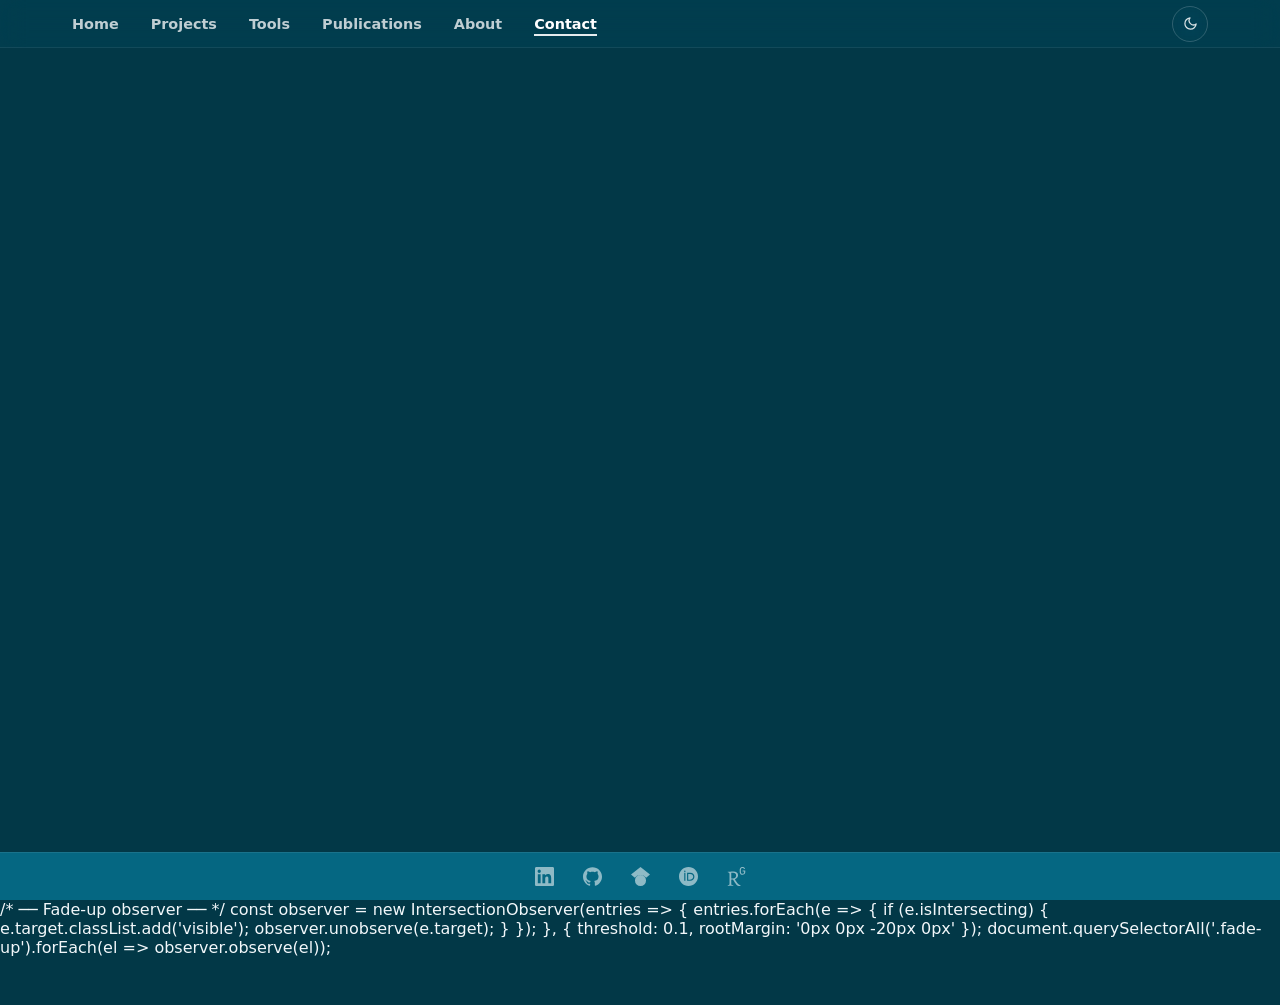
==== commit 075f87e4: "PLACEHOLDER changes before major update" ====
--- a/contact.html
+++ b/contact.html
@@ -3,7 +3,7 @@
 <head>
   <meta charset="UTF-8" />
   <meta name="viewport" content="width=device-width, initial-scale=1.0" />
-  <title>Contact — [Your Name]</title>
+  <title>CK - contact</title>
   <meta name="description" content="Get in touch." />
  
  <script>
@@ -222,7 +222,7 @@
   <footer class="footer" role="contentinfo">
     <div class="footer-inner">
       <!-- LinkedIn -->
-      <a class="footer-icon" href="https://linkedin.com/in/ckoutsakis" target="_blank" rel="noopener noreferrer" aria-label="LinkedIn">
+      <a class="footer-icon" href="https://linkedin.com/in/PLACEHOLDER" target="_blank" rel="noopener noreferrer" aria-label="LinkedIn">
         <svg viewBox="0 0 24 24" fill="currentColor"><path d="M20.447 20.452h-3.554v-5.569c0-1.328-.027-3.037-1.852-3.037-1.853 0-2.136 1.445-2.136 2.939v5.667H9.351V9h3.414v1.561h.046c.477-.9 1.637-1.85 3.37-1.85 3.601 0 4.267 2.37 4.267 5.455v6.286zM5.337 7.433a2.062 2.062 0 0 1-2.063-2.065 2.064 2.064 0 1 1 2.063 2.065zm1.782 13.019H3.555V9h3.564v11.452zM22.225 0H1.771C.792 0 0 .774 0 1.729v20.542C0 23.227.792 24 1.771 24h20.451C23.2 24 24 23.227 24 22.271V1.729C24 .774 23.2 0 22.222 0h.003z"/></svg>
       </a>
       <!-- GitHub -->
@@ -230,15 +230,15 @@
         <svg viewBox="0 0 24 24" fill="currentColor"><path d="M12 .297c-6.63 0-12 5.373-12 12 0 5.303 3.438 9.8 8.205 11.385.6.113.82-.258.82-.577 0-.285-.01-1.04-.015-2.04-3.338.724-4.042-1.61-4.042-1.61-.546-1.387-1.333-1.756-1.333-1.756-1.089-.745.084-.729.084-.729 1.205.084 1.838 1.236 1.838 1.236 1.07 1.835 2.809 1.305 3.495.998.108-.776.417-1.305.76-1.605-2.665-.3-5.466-1.332-5.466-5.93 0-1.31.465-2.38 1.235-3.22-.135-.303-.54-1.523.105-3.176 0 0 1.005-.322 3.3 1.23.96-.267 1.98-.399 3-.405 1.02.006 2.04.138 3 .405 2.28-1.552 3.285-1.23 3.285-1.23.645 1.653.24 2.873.12 3.176.765.84 1.23 1.91 1.23 3.22 0 4.61-2.805 5.625-5.475 5.92.42.36.81 1.096.81 2.22 0 1.606-.015 2.896-.015 3.286 0 .315.21.69.825.57C20.565 22.092 24 17.592 24 12.297c0-6.627-5.373-12-12-12"/></svg>
       </a>
       <!-- Google Scholar -->
-      <a class="footer-icon" href="https://scholar.google.com/citations?user=hE_3P08AAAAJ" target="_blank" rel="noopener noreferrer" aria-label="Google Scholar">
+      <a class="footer-icon" href="https://scholar.google.com/citations?user=PLACEHOLDER" target="_blank" rel="noopener noreferrer" aria-label="Google Scholar">
         <svg viewBox="0 0 24 24" fill="currentColor"><path d="M12 24a7 7 0 1 1 0-14 7 7 0 0 1 0 14zm0-24L0 9.5l4.838 3.94A8 8 0 0 1 12 10a8 8 0 0 1 7.162 3.44L24 9.5z"/></svg>
       </a>
       <!-- ORCID -->
-      <a class="footer-icon" href="https://orcid.org/0000-0001-8705-7867" target="_blank" rel="noopener noreferrer" aria-label="ORCID">
+      <a class="footer-icon" href="https://orcid.org/PLACEHOLDER" target="_blank" rel="noopener noreferrer" aria-label="ORCID">
         <svg viewBox="0 0 24 24" fill="currentColor"><path d="M12 0C5.372 0 0 5.372 0 12s5.372 12 12 12 12-5.372 12-12S18.628 0 12 0zM7.369 4.378c.525 0 .947.431.947.947s-.422.947-.947.947a.95.95 0 0 1-.947-.947c0-.525.422-.947.947-.947zm-.722 3.038h1.444v10.041H6.647V7.416zm3.562 0h3.9c3.712 0 5.344 2.653 5.344 5.025 0 2.578-2.016 5.016-5.325 5.016h-3.919V7.416zm1.444 1.303v7.444h2.297c3.272 0 4.022-2.484 4.022-3.722 0-2.016-1.284-3.722-4.097-3.722h-2.222z"/></svg>
       </a>
       <!-- ResearchGate -->
-      <a href="https://www.researchgate.net/profile/Christos_Koutsakis" target="_blank" rel="noopener noreferrer" class="footer-icon" aria-label="ResearchGate"><svg viewBox="0 0 24 24" fill="currentColor"><path d="M19.586 0c-.818 0-1.508.19-2.073.565-.563.377-.97.936-1.213 1.68a3.193 3.193 0 0 0-.112.437 8.365 8.365 0 0 0-.078.53 9 9 0 0 0-.05.727c-.01.282-.013.621-.013 1.016a31.121 31.123 0 0 0 .014 1.017 9 9 0 0 0 .05.727 7.946 7.946 0 0 0 .077.53h-.005a3.334 3.334 0 0 0 .113.438c.245.743.65 1.303 1.214 1.68.565.376 1.256.564 2.075.564.8 0 1.536-.213 2.105-.603.57-.39.94-.916 1.175-1.65.076-.235.135-.558.177-.93a10.9 10.9 0 0 0 .043-1.207v-.82c0-.095-.047-.142-.14-.142h-3.064c-.094 0-.14.047-.14.141v.956c0 .094.046.14.14.14h1.666c.056 0 .084.03.084.086 0 .36 0 .62-.036.865-.038.244-.1.447-.147.606-.108.385-.348.664-.638.876-.29.212-.738.35-1.227.35-.545 0-.901-.15-1.21-.353-.306-.203-.517-.454-.67-.915a3.136 3.136 0 0 1-.147-.762 17.366 17.367 0 0 1-.034-.656c-.01-.26-.014-.572-.014-.939a26.401 26.403 0 0 1 .014-.938 15.821 15.822 0 0 1 .035-.656 3.19 3.19 0 0 1 .148-.76 1.89 1.89 0 0 1 .742-1.01c.344-.244.593-.352 1.137-.352.508 0 .815.096 1.144.303.33.207.528.492.764.925.047.094.111.118.198.07l1.044-.43c.075-.048.09-.115.042-.199a3.549 3.549 0 0 0-.466-.742 3 3 0 0 0-.679-.607 3.313 3.313 0 0 0-.903-.41A4.068 4.068 0 0 0 19.586 0zM8.217 5.836c-1.69 0-3.036.086-4.297.086-1.146 0-2.291 0-3.007-.029v.831l1.088.2c.744.144 1.174.488 1.174 2.264v11.288c0 1.777-.43 2.12-1.174 2.263l-1.088.2v.832c.773-.029 2.12-.086 3.465-.086 1.29 0 2.951.057 3.667.086v-.831l-1.49-.2c-.773-.115-1.174-.487-1.174-2.264v-4.784c.688.057 1.29.057 2.206.057 1.748 3.123 3.41 5.472 4.355 6.56.86 1.032 2.177 1.691 3.839 1.691.487 0 1.003-.086 1.318-.23v-.744c-1.031 0-2.063-.716-2.808-1.518-1.26-1.376-2.95-3.582-4.355-6.074 2.32-.545 4.04-2.722 4.04-4.9 0-3.208-2.492-4.698-5.758-4.698zm-.515 1.29c2.406 0 3.839 1.26 3.839 3.552 0 2.263-1.547 3.782-4.097 3.782-.974 0-1.404-.03-2.063-.086v-7.19c.66-.059 1.547-.059 2.32-.059z"/></svg></a>
+      <a href="https://www.researchgate.net/profile/PLACEHOLDER" target="_blank" rel="noopener noreferrer" class="footer-icon" aria-label="ResearchGate"><svg viewBox="0 0 24 24" fill="currentColor"><path d="M19.586 0c-.818 0-1.508.19-2.073.565-.563.377-.97.936-1.213 1.68a3.193 3.193 0 0 0-.112.437 8.365 8.365 0 0 0-.078.53 9 9 0 0 0-.05.727c-.01.282-.013.621-.013 1.016a31.121 31.123 0 0 0 .014 1.017 9 9 0 0 0 .05.727 7.946 7.946 0 0 0 .077.53h-.005a3.334 3.334 0 0 0 .113.438c.245.743.65 1.303 1.214 1.68.565.376 1.256.564 2.075.564.8 0 1.536-.213 2.105-.603.57-.39.94-.916 1.175-1.65.076-.235.135-.558.177-.93a10.9 10.9 0 0 0 .043-1.207v-.82c0-.095-.047-.142-.14-.142h-3.064c-.094 0-.14.047-.14.141v.956c0 .094.046.14.14.14h1.666c.056 0 .084.03.084.086 0 .36 0 .62-.036.865-.038.244-.1.447-.147.606-.108.385-.348.664-.638.876-.29.212-.738.35-1.227.35-.545 0-.901-.15-1.21-.353-.306-.203-.517-.454-.67-.915a3.136 3.136 0 0 1-.147-.762 17.366 17.367 0 0 1-.034-.656c-.01-.26-.014-.572-.014-.939a26.401 26.403 0 0 1 .014-.938 15.821 15.822 0 0 1 .035-.656 3.19 3.19 0 0 1 .148-.76 1.89 1.89 0 0 1 .742-1.01c.344-.244.593-.352 1.137-.352.508 0 .815.096 1.144.303.33.207.528.492.764.925.047.094.111.118.198.07l1.044-.43c.075-.048.09-.115.042-.199a3.549 3.549 0 0 0-.466-.742 3 3 0 0 0-.679-.607 3.313 3.313 0 0 0-.903-.41A4.068 4.068 0 0 0 19.586 0zM8.217 5.836c-1.69 0-3.036.086-4.297.086-1.146 0-2.291 0-3.007-.029v.831l1.088.2c.744.144 1.174.488 1.174 2.264v11.288c0 1.777-.43 2.12-1.174 2.263l-1.088.2v.832c.773-.029 2.12-.086 3.465-.086 1.29 0 2.951.057 3.667.086v-.831l-1.49-.2c-.773-.115-1.174-.487-1.174-2.264v-4.784c.688.057 1.29.057 2.206.057 1.748 3.123 3.41 5.472 4.355 6.56.86 1.032 2.177 1.691 3.839 1.691.487 0 1.003-.086 1.318-.23v-.744c-1.031 0-2.063-.716-2.808-1.518-1.26-1.376-2.95-3.582-4.355-6.074 2.32-.545 4.04-2.722 4.04-4.9 0-3.208-2.492-4.698-5.758-4.698zm-.515 1.29c2.406 0 3.839 1.26 3.839 3.552 0 2.263-1.547 3.782-4.097 3.782-.974 0-1.404-.03-2.063-.086v-7.19c.66-.059 1.547-.059 2.32-.059z"/></svg></a>
 
     </div>
   </footer>
@@ -248,36 +248,7 @@
     <svg width="16" height="16" viewBox="0 0 24 24" fill="none" stroke="currentColor" stroke-width="2.5" stroke-linecap="round" stroke-linejoin="round"><polyline points="18 15 12 9 6 15"/></svg>
   </button>
  
-  <script src="main.js"></script>
-  <script>
-    /* ── Email obfuscation + copy ──
-       ROT13-encoded parts, assembled at runtime. Crawlers get nothing useful.
-       To encode your own address: https://rot13.com
-       Replace the three _r values below with ROT13 of each part of your email.
-       Example: 'dave.smith' → 'qnir.fzvgu', 'gmail' → 'tznvy', 'com' → 'pbz'        */
-    const _rot = s => s.replace(/[a-zA-Z]/g, c =>
-      String.fromCharCode(c.charCodeAt(0) + (c.toLowerCase() < 'n' ? 13 : -13)));
-    const _u = 'puxbhgfnxvf'; 
-    const _d = 'tznvy';      
-    const _t = 'pbz';        
-    const email = `${_rot(_u)}@${_rot(_d)}.${_rot(_t)}`;
-    document.getElementById('email-display').textContent = email;
- 
-    const copyBtn   = document.getElementById('copy-btn');
-    const copyLabel = document.getElementById('copy-label');
-    copyBtn.addEventListener('click', async () => {
-      try {
-        await navigator.clipboard.writeText(email);
-      } catch {
-        const ta = document.createElement('textarea');
-        ta.value = email; ta.style.cssText = 'position:fixed;opacity:0';
-        document.body.appendChild(ta); ta.select();
-        document.execCommand('copy'); document.body.removeChild(ta);
-      }
-      copyBtn.classList.add('copied');
-      copyLabel.textContent = 'Copied!';
-      setTimeout(() => { copyBtn.classList.remove('copied'); copyLabel.textContent = 'Copy'; }, 2000);
-    });
+
  
     /* ── Fade-up observer ── */
     const observer = new IntersectionObserver(entries => {
